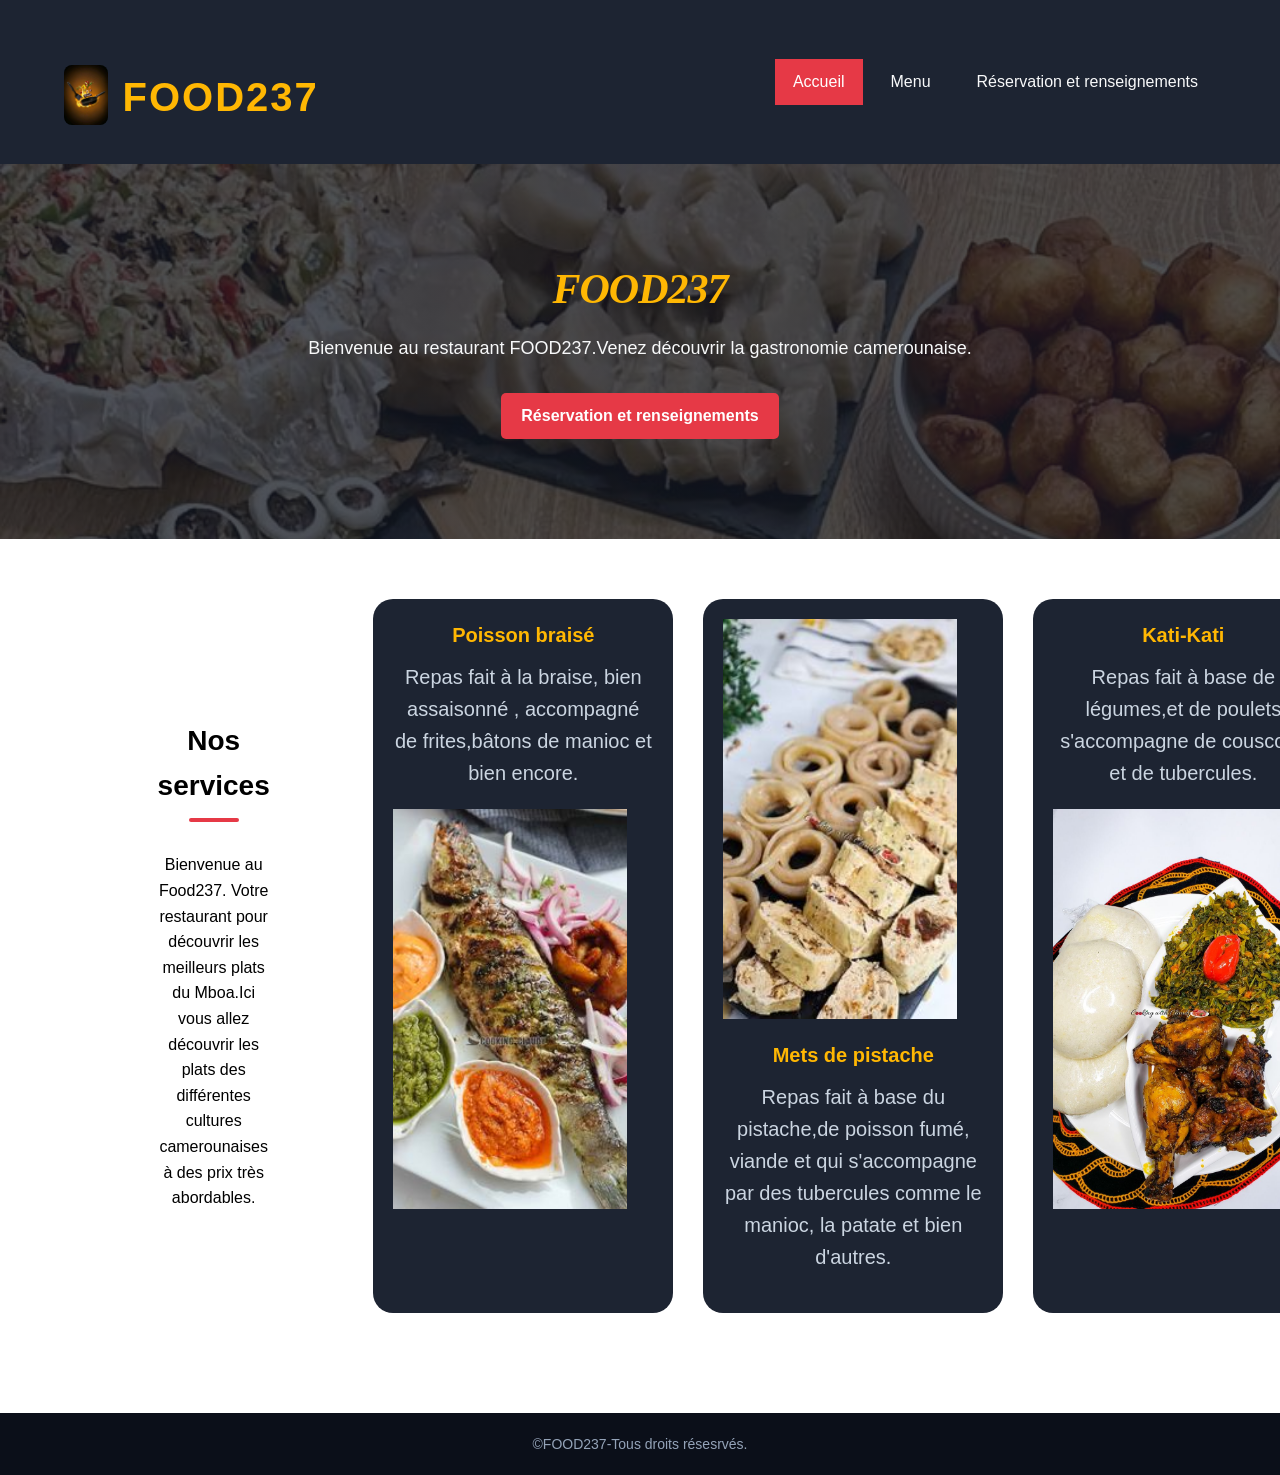
==== index.html @ 08b9cb1d "Première version de FOOD237" ====
<!DOCTYPE html>
<html lang="fr">
<head>
    <meta charset="UTF-8">
    <meta name="viewport" content="width=device-width, initial-scale=1.0">
    <title>Food237</title>
    <link rel="stylesheet" href="styles.css">
</head>
<body>
    <header>
       
        <div class="tete">
        
        <img src="Images/logo.jpg" alt="Logo du restaurant" class="logo"/>
        <h1 class="name">FOOD237</h1>
        </div>
   <button class="menu-toggle">≡</button>     
   
        <nav>
        <ul>
            <li><a href="index.html" class="active">Accueil</a></li>
            <li><a href="menu.html">Menu</a></li>
            <li><a href="reservation.html">Réservation et renseignements</a></li>
        </ul>
    </nav>
    </header>
    <section class="hero">
        <div class="hero-reserva">
        <h1 class="resto">FOOD237</h1>
        <p> Bienvenue au restaurant FOOD237.Venez découvrir la gastronomie camerounaise.</p>
        <a href="reservation.html" class="reserver">Réservation et renseignements</a>
        </div>
    </section>
    <section class="contenu">
        <section class="cont">
        <h2 class="repas">Nos services</h2>
        <p class="saveurs"> Bienvenue au Food237. Votre restaurant pour découvrir les meilleurs plats du Mboa.Ici vous allez découvrir les plats des différentes cultures camerounaises à des prix très abordables.
        </p>
        </section>
        <div class="plats">
        <div class="plat">
            <h3> Poisson braisé</h3>
            <p>Repas fait à la braise, bien assaisonné , accompagné de frites,bâtons de manioc et bien encore.</p>
            <div class="plat-image">
            <img src="Images/image1.jpg" alt="Poisson braisé">
            </div>
            
        </div>
        <div class="plat">
            <div class="plat-image">
            <img src="Images/image3.jpg" alt="Mets de pistache">
            </div>
            <h3>Mets de pistache</h3>
            <p>Repas fait à base du pistache,de poisson fumé, viande et qui s'accompagne par des tubercules comme le manioc, la patate et bien d'autres.</p>
        </div>
        <div class="plat">
            <h3>Kati-Kati</h3>
            <p>Repas fait à base de légumes,et de poulets s'accompagne de couscous et de tubercules.</p>
            <div class="plat-image">
            <img src="Images/image4.jpg" alt="Kati-Kati">
            </div>
            
        </div>
        </div>
    </section>
    <footer>
        <p>&copy;FOOD237-Tous droits résesrvés.</p>
    </footer>
        
    
    
  <button id="retour-haut">↑</button>  
<script src="script.js"></script>
</body>
</html>
---- styles.css ----
header{
    display: flex;
    background-size: cover;
    background-color:#1d2432;
    
    justify-content: space-between;
    align-items: center;
    position: sticky;
    top: 0;
    z-index: 1000;
    padding: 5px 5%;
    }
.logo{
     size: 3px;
    height: 60px;
    width: auto;
    border-radius: 8px;
}
* {
    margin: 0;
    padding: 0;
    box-sizing: border-box;
    font-family: 'Segoe UI', Tahoma, Geneva, Verdana, sans-serif;
}

    
body{
    line-height: 1.6;  
}


nav ul {
    list-style: none;
    display: flex;
    justify-content: center;
    flex-wrap: wrap;
}
nav ul li{
    margin-left: 10px;
}

.reserver{
    display: inline-block;
    border-radius: 5px;
    font-weight: 600;
    padding: 10px 20px;
    color: #ffffff;
    background-color:#e63946;
}
.reserver:hover{
    background-color: #ffb703;
    color: #121824;
}

    



footer{
    background-color:#0b0f19;
    justify-content: center;
    text-align: center;
    color: #94a3b8;
     padding: 20px;
    margin-top: 40px;
    font-size: 14px;
}
.hero{
    background-image:linear-gradient(rgba(18, 24, 36, 0.75), rgba(18, 24, 36, 0.75)), url(Images/image2.jpg);
     padding: 100px 5%;
    text-align: center;
    display: flex;
    justify-content: center;
    align-items: center;
    background-size: cover;
}
.hero-reserva{
    max-width: 800px;
}
.hero h1{
    font-family: Georgia, 'Times New Roman', Times, serif;
    font-style: italic;
    font-size: 42px;
    font-weight: 800;
    margin-bottom: 20px;
    line-height: 1.2;
    letter-spacing: -1px;
    color: #ffb703;
}
.hero P{
    font-size: 18px;
    color:#f8f9fa;
    margin-bottom: 30px;
}

nav ul li a{
    justify-content: space-between;
    display: block;
     
    padding: 10px 18px;
    color:#f8f9fa;
    text-decoration: none;
    font-weight: 500;
    
    
}
    nav ul li a:hover, nav ul li a.active{
        background-color:#e63946;
        color:#ffffff;

    }
    


a{
    text-decoration: none;
}
.name{
    font-size: 2.5rem;
    font-weight: 800;
    letter-spacing: 2px;
    color:#ffb703;

}
.repas{
    text-align: center;
    font-size: 28px;
    font-weight: 700;
    margin: 60px 0 30px 0;
    position: relative;
    color:black;
}
.repas::after{
    content:'' ;
    display: block;
    width: 50px;
    height: 4px;
    margin: 10px auto 0 auto;
    border-radius: 2px;
   background-color: #e63946;

}
.contenu{
    padding: 0 5%;
}
.plats{
    display: grid;
    grid-template-columns: repeat(auto-fit, minmax(300px, 1fr));
    gap: 30px;
    max-width: 1200px;
    margin: 0 auto;
}
.plat{
    border-radius: 20px;
    overflow: hidden;
    padding: 20px;
    text-align: center;
    background-color:#1d2432;
}
.plat-image{
    width: 90%;
    height: 400px;
    border-radius: 8Spx;
    overflow: hidden;
    margin-bottom: 20px;
}
.plat-image img{
    width: 100%;
    height: 100%;
    object-fit: cover;
}
.plat h3{
    font-size: 20px;
    margin-bottom: 10px;
    color:#ffb703;
}
.plat p{
     margin-bottom: 20px;
     font-size: 20px;
     color: #cbd5e1;
}
.tete{
    display: flex;
    text-align: center;
    font-size: 28px;
    font-weight: 700;
    margin: 60px 0 30px 0;
    gap: 15px;
}
.contenu p{

}
.saveurs {
    color: black;
    background-color: transparent;
    max-width: 800px;
    margin: 0 auto 40px auto;
    text-align: center;
}
.menu{
    background-color: aliceblue;
     padding: 50px 3%;
    text-align: center;
    justify-content: center;
    align-items: center;
    font-size: 28px;
    font-weight: 700;
    margin: 60px 0 30px 0;
    position: relative;
    color: black;
}
.menu::after{
    content:'' ;
    display: block;
    width: 50px;
    height: 4px;
    margin: 10px auto 0 auto;
    border-radius: 2px;
   background-color: yellow;

}
.menu p {
    text-align: center;
    background-color: whitesmoke;
}
.menu-grid{
    display: grid;
    grid-template-columns: repeat(auto-fit, minmax(280px, 1fr));
    gap: 30px;
    max-width: 1200px;
    margin: 0 auto;
}
.menu-contenu {
    background-color: beige;
    border-radius: 12px;
    overflow: hidden;
    box-shadow: 0 4px 6px -1px rgba(0, 0, 0, 0.05);
    position: relative;
    }
    .menu-contenu img {
    width: 100%;
    height: 240px;
    object-fit: cover;
    }
    .media-text {
    padding: 20px;
    }
    .media-text h3 {
    font-size: 18px;
    color: black;
    margin-bottom: 5px;
    }
    .res-head {
    background-color: beige;
    color: black;
    text-align: center;
    padding: 60px 5%;
    border-top: 1px solid #1E293B; 
}
.res-head h1 {
    font-size: 32px;
    font-weight: 700;
    margin-bottom: 10px;
}
.res-head p{
    color: red;
    font-size: 16px;
    max-width: 600px;
    margin: 0 auto;
}
.reservation-info {
    flex: 1;
    background-color:white;
    padding: 40px;
    border-radius: 16px;
    box-shadow: 0 8px 20px  rgba(0, 0, 0, 0.05);
    }
.reservation-info h2 {
    font-size: 24px;
    color: black;
    margin-bottom: 15px;
}
.reservation-info p {
    font-size: 15px;
    color: inherit;
    margin-bottom: 30px;
}
.renseignements{
    display: flex;
    align-items: flex-start;
    gap: 15px;
    margin-bottom: 25px;
}
.info-icon {
    font-size: 24px;
    background-color: white; 
    padding: 10px;
    border-radius: 8px;
}
.renseignements h3 {
    font-size: 16px;
    color: black;
    margin-bottom: 2px;
}

.info-item p {
    font-size: 14px;
    color:inherit;
}
.reservation-form {
    flex:1.5;
    background-color: white;
    padding: 40px;
    border-radius: 12px;
     box-shadow: 0 4px 6px -1px rgba(0, 0, 0, 0.05);
     border: 1px solid rgba(255, 255, 255, 0.05);
}
    


.reservation-form h2 {
    font-size: 20px;
    color: black;
    margin-bottom: 10px;
}
.form-reservation{
    margin-bottom: 20px;
}

.form-reservation label {
    display: block;
    font-size: 14px;
    font-weight: 600;
    color: inherit;
    margin-bottom: 8px;
}
.form-reservation input, 
.form-reservation textarea {
    width: 100%;
    padding: 12px 15px;
    border: 1px solid  white;
    border-radius: 6px;
    font-family: inherit;
    font-size: 14px;
    color: black;
    background-color:rgba(0, 102, 255, 0.1);
}
.form-reservation input:focus, 
.form-reservation textarea:focus {
    outline: none;
    border-color: blue;
    background-color: whitesmoke;
    box-shadow: 0 0 0 3px rgba(0, 102, 255, 0.1);
}

.bouton-submit {
    width: 60%;
    border: none;
    font-size: 16px;
    padding: 14px;
    cursor:auto;
    background-color:  #e63946;
    color: white;
}
.contenu {
    max-width: 1200px;
    margin: 0 auto;
    padding: 60px 5%;
    display: flex;
    gap: 50px;
}

    .cont{
        max-width: 1200px;
    margin: 0 auto;
    padding: 60px 5%;
    }
    .menu-toggle{
        display: none;
    }
    
@media (max-width:850px) {
    
.menu-toggle {
        display: block;
    }

    
    nav ul {
        display: none;
    }
    nav ul.nav-ouverte {
        display: flex;
        flex-direction: column;
    }
    
    
    header {
    flex-wrap: wrap;
}
nav {
    width: 100%;
    order: 3;
}
.plats {
        grid-template-columns: 1fr;
    }
    }
    


@media (max-width: 768px) {
    .menu-toggle {
        display: block;
    }

    
    nav ul {
        display: none;
    }
    nav ul.nav-ouverte {
        display: flex;
        flex-direction: column;
    }
    
    
    header {
    flex-wrap: wrap;
}
nav {
    width: 100%;
    order: 3;
}
    }

   #retour-haut {
    position: fixed;
    bottom: 30px;
    right: 30px;
    display: none;
    width: 45px;
    height: 45px;
    border-radius: 50%;
    background-color: #1d2432;
    color: #ffb703;
    font-size: 20px;
    border: none;
    cursor: pointer;
}
#retour-haut.visible {
    display: block;
}
@media (max-width: 500px) {
    .plats {
        grid-template-columns: 1fr;
    }
}
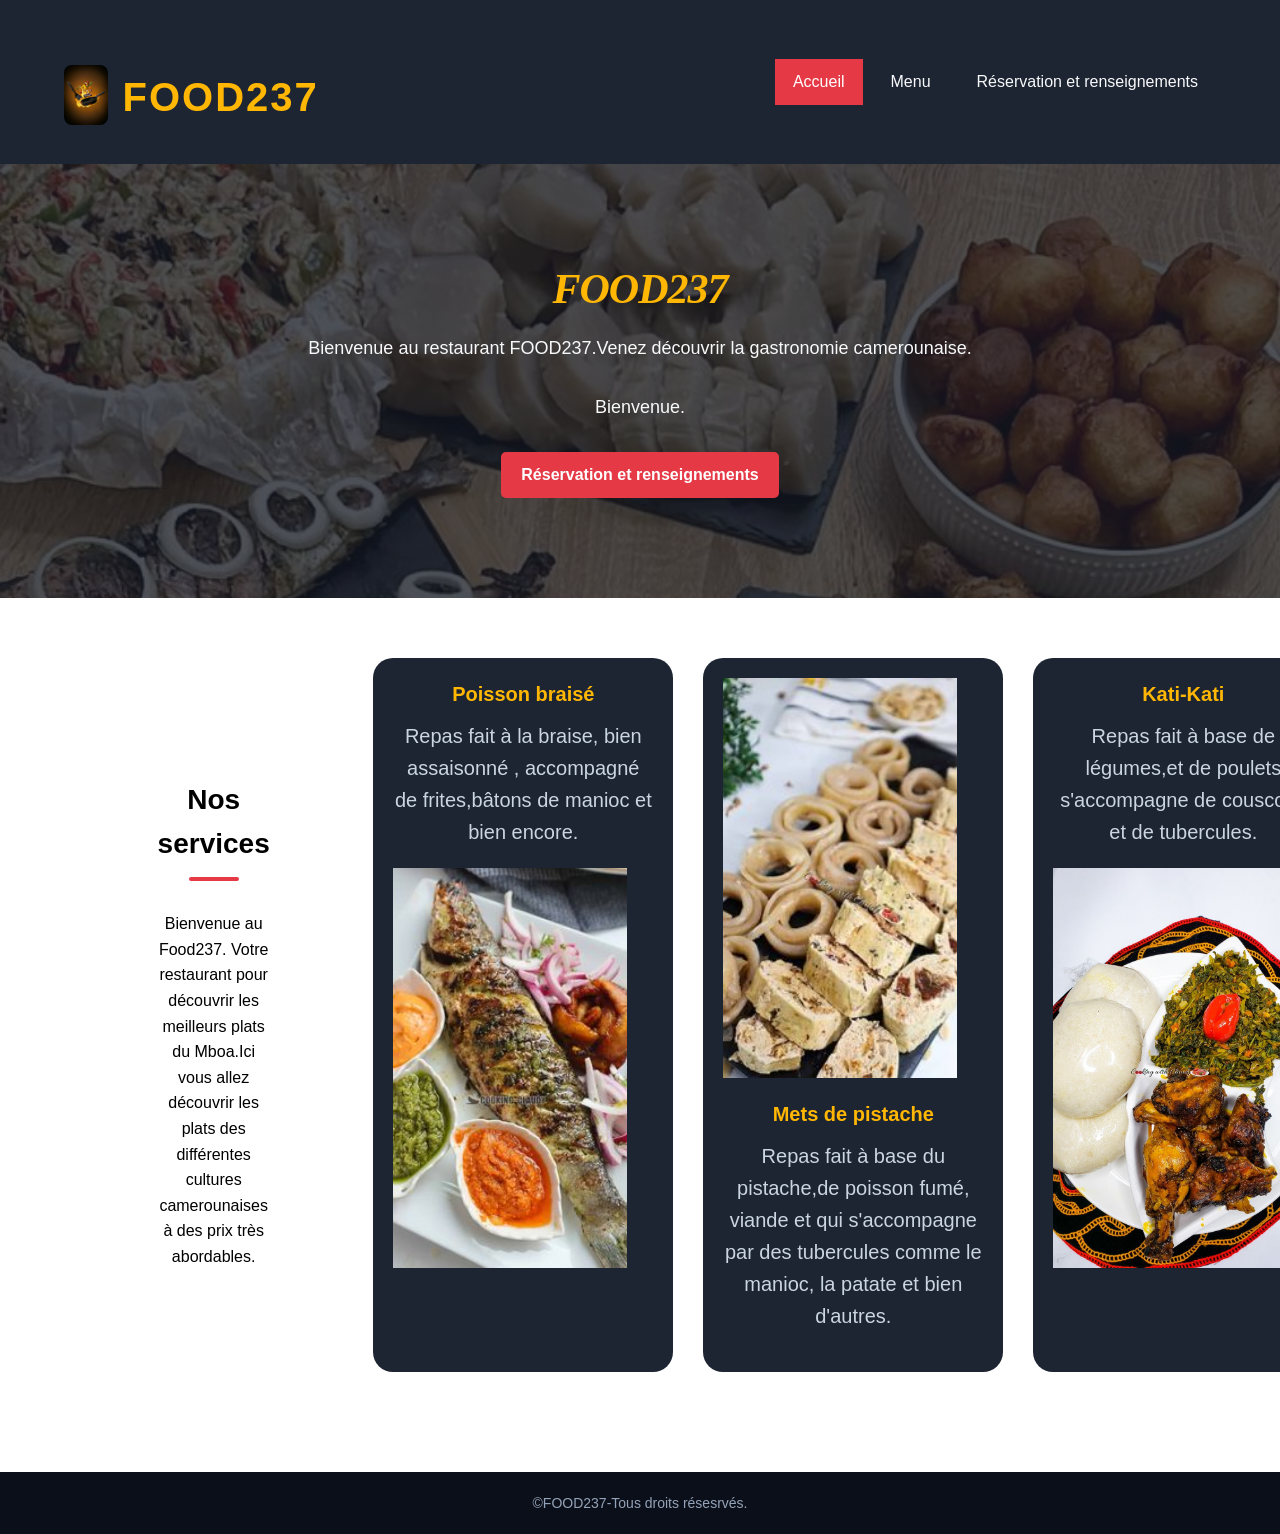
==== commit 5165f222: "Message de bienvenue dans le restaurant!" ====
--- a/index.html
+++ b/index.html
@@ -24,10 +24,12 @@
         </ul>
     </nav>
     </header>
+    <!-- Mon premier changement suivi par Git -->
     <section class="hero">
         <div class="hero-reserva">
         <h1 class="resto">FOOD237</h1>
         <p> Bienvenue au restaurant FOOD237.Venez découvrir la gastronomie camerounaise.</p>
+       <p>Bienvenue.</p>
         <a href="reservation.html" class="reserver">Réservation et renseignements</a>
         </div>
     </section>
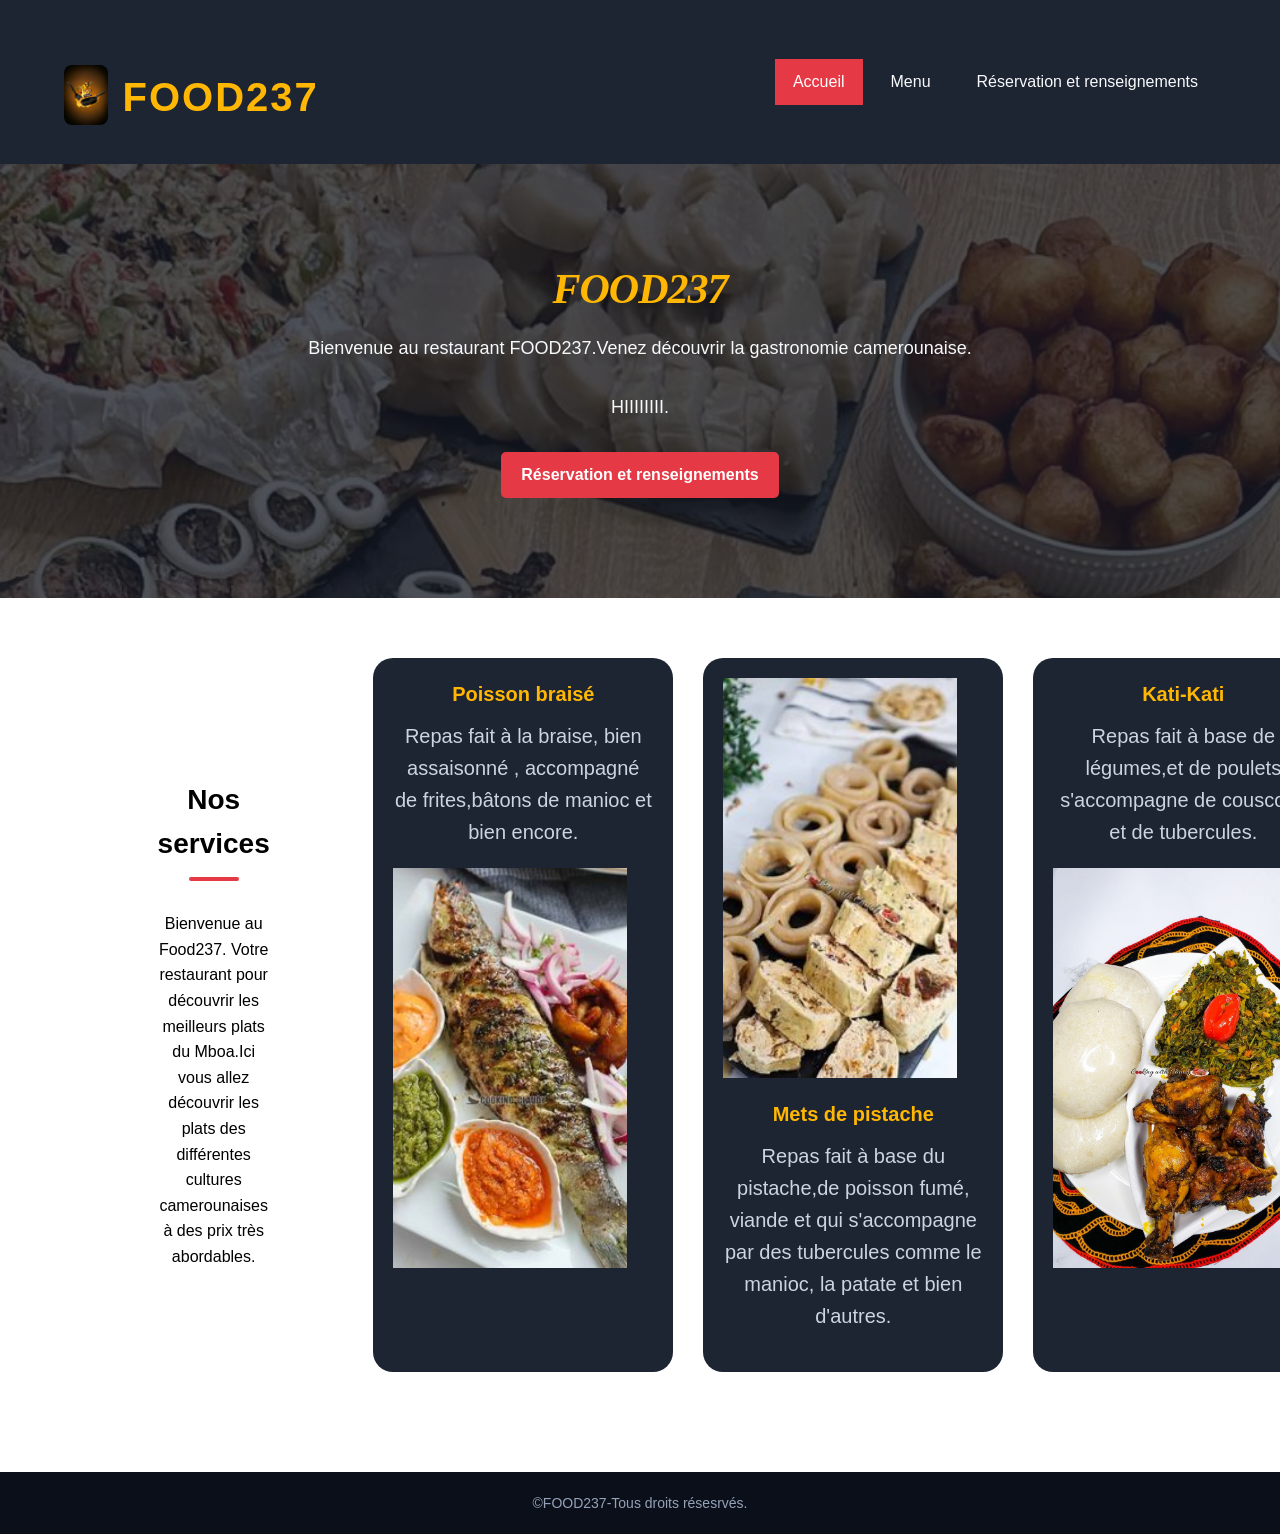
==== commit 4d650d5e: "Ajout d'un message sur la page d'accueil" ====
--- a/index.html
+++ b/index.html
@@ -29,7 +29,7 @@
         <div class="hero-reserva">
         <h1 class="resto">FOOD237</h1>
         <p> Bienvenue au restaurant FOOD237.Venez découvrir la gastronomie camerounaise.</p>
-       <p>Bienvenue.</p>
+       <p>HIIIIIIII.</p>
         <a href="reservation.html" class="reserver">Réservation et renseignements</a>
         </div>
     </section>
--- a/styles.css
+++ b/styles.css
@@ -404,6 +404,9 @@
 }
 .plats {
         grid-template-columns: 1fr;
+    }
+    .reservation-form{
+       grid-template-columns: 1fr;  
     }
     }
     
@@ -455,3 +458,10 @@
         grid-template-columns: 1fr;
     }
 }
+@media (max-width:260px){
+     .reservation-form{
+       grid-template-columns: 1fr;  
+    }
+    }
+    
+
